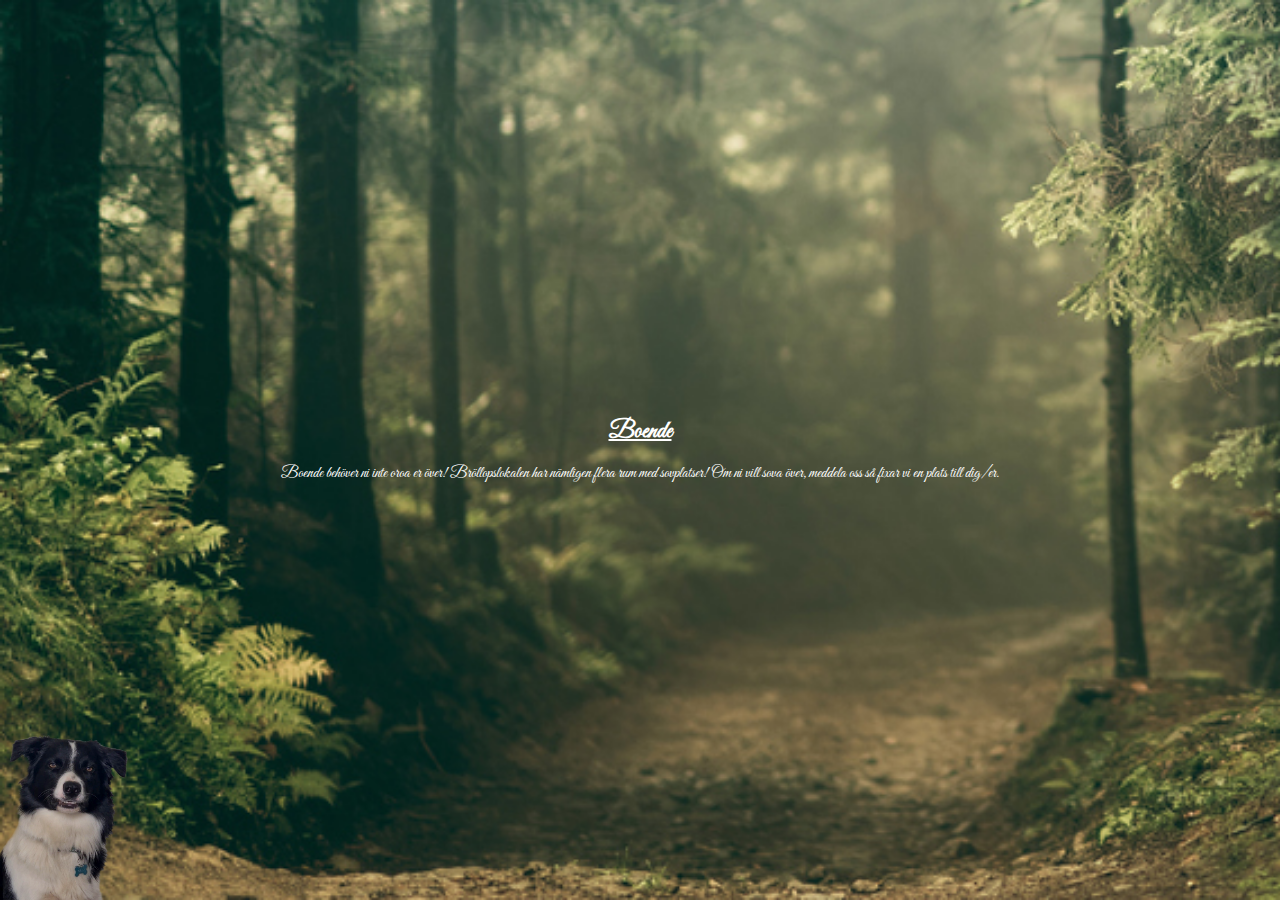
==== pages/accomodation.html @ c6675ed4 "Initial commit" ====
<!DOCTYPE html>
<html>
  <head>
    <title>Linn och Einari gifter sig!</title>
    <link rel="stylesheet" href="../css/styles.css" />
    <link rel="preconnect" href="https://fonts.googleapis.com" />
    <link rel="preconnect" href="https://fonts.gstatic.com" crossorigin />
    <link
      href="https://fonts.googleapis.com/css2?family=Great+Vibes&family=Raleway:wght@300;400;500;600;700;900&family=Roboto:wght@300;400;500;700&display=swap"
      rel="stylesheet"
    />
    <meta name="viewport" content="width=device-width, initial-scale=1" />
    <!-- <script src="js/map.js"></script> -->
  </head>
  <body>
    <div class="header">
      <a href="../index.html">
        <div class="header-logo">
          <p>L</p>
          <p>&</p>
          <p>O</p>
        </div>
      </a>
      <div class="links">
        <!-- <a href="#footer">Oss</a> -->
        <a href="../pages/whereandwhen.html">Var och När?</a>
        <a href="../pages/dinnerandparty.html">Middag och Fest</a>
        <a href="../pages/dresscode.html">Klädsel</a>
        <a href="#" class="current-link">Boende</a>
        <a href="../pages/rsvp.html">OSA</a>
        <a href="../pages/otherinfo.html">Övrig Info</a>
      </div>
    </div>
    <div class="header-background"></div>

    <div class="hero">
      <!-- <img class="picture-us" src="assets/img/oss-cirkel.jpg" /> -->
      <div class="accomodation text-block" id="accomodation">
        <div class="accomodation--text text-block-content">
          <h2>Boende</h2>
          <p>
            Boende behöver ni inte oroa er över! Bröllopslokalen har nämligen
            flera rum med sovplatser! Om ni vill sova över, meddela oss så fixar
            vi en plats till dig/er.
          </p>
        </div>
      </div>
      <img src="../assets/img/olliflipfinal.png" alt="Olli" class="olli" />
    </div>
  </body>
</html>
---- css/styles.css ----
/* -------- Base styles --------- */

body {
  /* background-color: lavender; */
  /* background-color: #faf9fd; */
  /* background-color: #fcf9ff; */
  /* background-color: #fefdff; */
  /* background-color: #faf9fb; */
  /* background-color: #fdfaff; */
  margin: 0;
  font-family: "Raleway", sans-serif;
  font-weight: 500;
  /* background: url("../assets/img/startsida_eng_jumbotron.jpg");
  background-repeat: no-repeat;
  background-size: contain; */
}

html {
  scroll-behavior: smooth;
}

h1,
h2,
h3,
h4,
h5,
h6 {
  font-weight: bold;
  margin: 0;
}

h2 {
  margin-bottom: 1rem;
  text-decoration: underline;
}

p {
  margin: 0;
  font-weight: 400;
}

.text-block {
  width: 100%;
  display: flex;
  flex-direction: column;
  align-items: center;
  position: relative;
  overflow-x: clip;
  /* min-height: 22rem; */
  text-align: center;
}

.text-block-content {
  padding: 50px;
  /* width: 55%; */
  /* z-index: -1; */
}

.column-50 {
  width: 100%;
  display: flex;
  flex-direction: column;
  align-items: center;
  text-align: center;
}

.current-link {
  border-bottom: 1px solid white;
}

.current-link::before {
  display: none !important;
}

/* ------------ Hamburger menu - mobile ------------- */

#menuToggle {
  display: block;
  position: absolute;
  top: 25px;
  left: 25px;
  z-index: 1;
  -webkit-user-select: none;
  user-select: none;
}

#menuToggle a {
  text-decoration: none;
  color: #232323;
  transition: color 0.3s ease;
}

#menuToggle input {
  display: block;
  width: 40px;
  height: 32px;
  position: absolute;
  top: -7px;
  left: -5px;
  cursor: pointer;
  opacity: 0; /* hide this */
  z-index: 2; /* and place it over the hamburger */
  -webkit-touch-callout: none;
}

#menuToggle span {
  display: block;
  width: 33px;
  height: 4px;
  margin-bottom: 5px;
  position: relative;
  background: #2d4540;
  border-radius: 3px;
  z-index: 1;
  transform-origin: 4px -1px;
  transition: transform 0.5s cubic-bezier(0.77, 0.2, 0.05, 1),
    background 0.5s cubic-bezier(0.77, 0.2, 0.05, 1), opacity 0.55s ease;
}

#menuToggle span:first-child {
  transform-origin: 0% 0%;
}

#menuToggle span:nth-last-child(2) {
  transform-origin: 0% 100%;
}

#menuToggle input:checked ~ span {
  opacity: 1;
  transform: rotate(45deg) translate(-2px, -1px);
  background: #232323;
}

#menuToggle input:checked ~ span:nth-last-child(3) {
  opacity: 0;
  transform: rotate(0deg) scale(0.2, 0.2);
}

#menuToggle input:checked ~ span:nth-last-child(2) {
  transform: rotate(-45deg) translate(0, -1px);
}

#menu {
  position: absolute;
  width: 100vw;
  margin: -100px 0 0 -25px;
  padding: 48px 0;
  padding-top: 90px;
  background: #fbe5ff;
  list-style-type: none;
  -webkit-font-smoothing: antialiased;
  /* to stop flickering of text in safari */
  transform-origin: 0% 0%;
  transform: translate(-100%, 0);
  transition: transform 0.5s cubic-bezier(0.77, 0.2, 0.05, 1);
  display: flex;
  flex-direction: column;
  align-items: center;
  justify-content: center;
}

#menu li {
  padding: 10px 15px;
  font-size: 22px;
  text-align: center;
}

#menuToggle input:checked ~ ul {
  transform: none;
}

/* ------------ Header ------------- */

.header,
.header-background {
  display: none;
}

.header {
  position: relative;
}

.header-logo {
  font-family: "Great Vibes", cursive;
  color: white;
  font-size: 42px;
  position: absolute;
  left: 100px;
  top: 18px;
  display: flex;
  align-items: center;
}

.header-logo p {
  margin: 0px 2px;
}

.header-logo p:nth-child(2) {
  font-size: 15px;
}

.links {
  display: flex;
  align-items: center;
  justify-content: center;
}

.links a {
  margin: 0 3rem;
  /* color: black; */
  color: white;
  text-decoration: none;
  font-family: "Raleway", sans-serif;
  font-weight: 600;
  text-transform: uppercase;
  position: relative;
  padding-bottom: 3px;
}

.links a::before {
  content: "";
  position: absolute;
  display: block;
  width: 100%;
  height: 1px;
  bottom: 0;
  left: 0;
  /* background-color: #014f41; */
  /* background-color: black; */
  background-color: white;
  transform: scaleX(0);
  transform-origin: top left;
  transition: transform 0.3s ease;
}

.links a:hover::before {
  transform: scaleX(1);
}

/* ------------ Hero ------------- */

.hero {
  position: relative;
  display: flex;
  flex-direction: column;
  align-items: center;
  justify-content: center;
  color: white;
  overflow-y: clip;
}

.hero {
  height: 100vh;
  background: url("../assets/img/startsida_eng_jumbotron.jpg");
  background-repeat: no-repeat;
  background-size: cover;
  font-family: "Great Vibes", cursive;
}

/* .hero-text {
  position: absolute;
  width: 100%;
  height: 100%;
  top: 40px;
  display: flex;
  align-items: center;
  justify-content: center;
  z-index: -1;
} */

.hero-text {
  display: flex;
  align-items: center;
  justify-content: center;
  color: white;
  font-size: 120px;
}

.hero-text p {
  margin: 14px;
}

.hero-text p:nth-child(2) {
  font-size: 40px;
}

.hero-text-wedding p,
.hero-text-date p {
  font-family: "Raleway", sans-serif;
  font-weight: 300;
}

.hero-text-wedding {
  margin-bottom: 45px;
  font-size: 18px;
}

.hero-text-date {
  text-align: center;
}

.olli {
  position: absolute;
  height: 200px;
  left: 0;
  bottom: -32px;
}

/* .hero-background {
  background-color: white;
  height: 24px;
} */

/* ------------ Where and When ------------- */

.where-and-when {
  padding: 50px;
  display: flex;
  flex-direction: column;
  align-items: center;
  justify-content: center;
}

.where-and-when h3 {
  margin: 1rem;
}

.where-and-when-container {
  display: flex;
  flex-direction: column;
  /* width: 80%; */
  margin-top: 30px;
}

.where-and-when-info {
  width: 100%;
  display: flex;
  flex-direction: column;
  align-items: center;
  justify-content: center;
  text-align: center;
}

.where-and-when-container-two {
  margin-top: 0;
}

.wedding,
.party {
  margin-top: 20px;
}

/* ------------ Map ------------- */

#map {
  height: 400px;
  width: 100%;
}

.map {
  position: relative;
  text-align: right;
  height: 18rem;
  margin-top: 55px;
  display: flex;
  align-items: center;
  justify-content: center;
}

.gmap_canvas {
  overflow: hidden;
  background: none !important;
  width: 100%;
}

/* ------------ Dinner and Party ------------- */

.dinner-and-party {
  width: 100%;
  display: flex;
  flex-direction: column;
  align-items: center;
  justify-content: center;
  position: relative;
  overflow-x: clip;
  min-height: 29rem;
}

.dinner-and-party--text h2 {
  margin-bottom: 1rem;
}

.dinner-and-party .flowers-right-corner {
  position: absolute;
  top: -167px;
  right: -370px;
  height: 500px;
  transform: rotate(-67deg) scale(-1);
}

.dinner-and-party .flowers-left-corner {
  position: absolute;
  top: 110px;
  left: -375px;
  height: 500px;
  transform: rotate(128deg) scale(-1);
}

/* ------------ Footer ------------- */

.footer {
  min-height: 200px;
  /* background-color: white; */
  background-color: #f3e9f9;
  /* background-color: #014f41; */
}

.footer .flowers-right-corner {
  height: 400px;
}

@media (min-width: 1024px) {
}

@media (min-width: 1366px) {
  /* ------------ Base styles ------------- */

  .text-block-content {
    width: 60%;
  }

  .column-50 {
    width: 50%;
  }

  /* ------------ Header ------------- */

  .header {
    display: block;
    position: fixed;
    width: 100%;
    padding: 30px 0;
    z-index: 10;
  }

  .header-background {
    display: block;
    position: fixed;
    height: 84px;
    width: 100%;
    z-index: 9;
    /* background-color: white; */
    background-color: black;
    opacity: 25%;
    /* background-color: #f3e9f9; */
    /* background-color: #e9e0ee; */
  }

  nav {
    display: none;
  }

  /* ------------ Hero ------------- */

  /* .hero {
    height: 100vh;
    background: url("../assets/img/startsida_eng_jumbotron.jpg");
    background-repeat: no-repeat;
    background-size: cover;
    font-family: "Great Vibes", cursive;
  } */

  /* ------------ Where and When ------------- */

  .where-and-when-container {
    flex-direction: row;
  }

  .where-and-when-container-two {
    margin-top: 30px;
  }

  .wedding,
  .party {
    margin-top: 0;
  }

  /* ------------ Dinner and Party ------------- */

  .dinner-and-party {
    min-height: 22rem;
  }

  .dinner-and-party .flowers-right-corner {
    top: -175px;
    right: -160px;
    transform: rotate(-66deg) scale(-1);
    z-index: 9;
  }

  .dinner-and-party .flowers-left-corner {
    top: 50px;
    left: -150px;
    transform: rotate(146deg) scale(-1);
    z-index: 9;
  }

  /* ------------ Map ------------- */

  .gmap_canvas {
    width: 50%;
  }

  .map {
    width: 85%;
  }
}

@media (min-width: 1920px) {
}
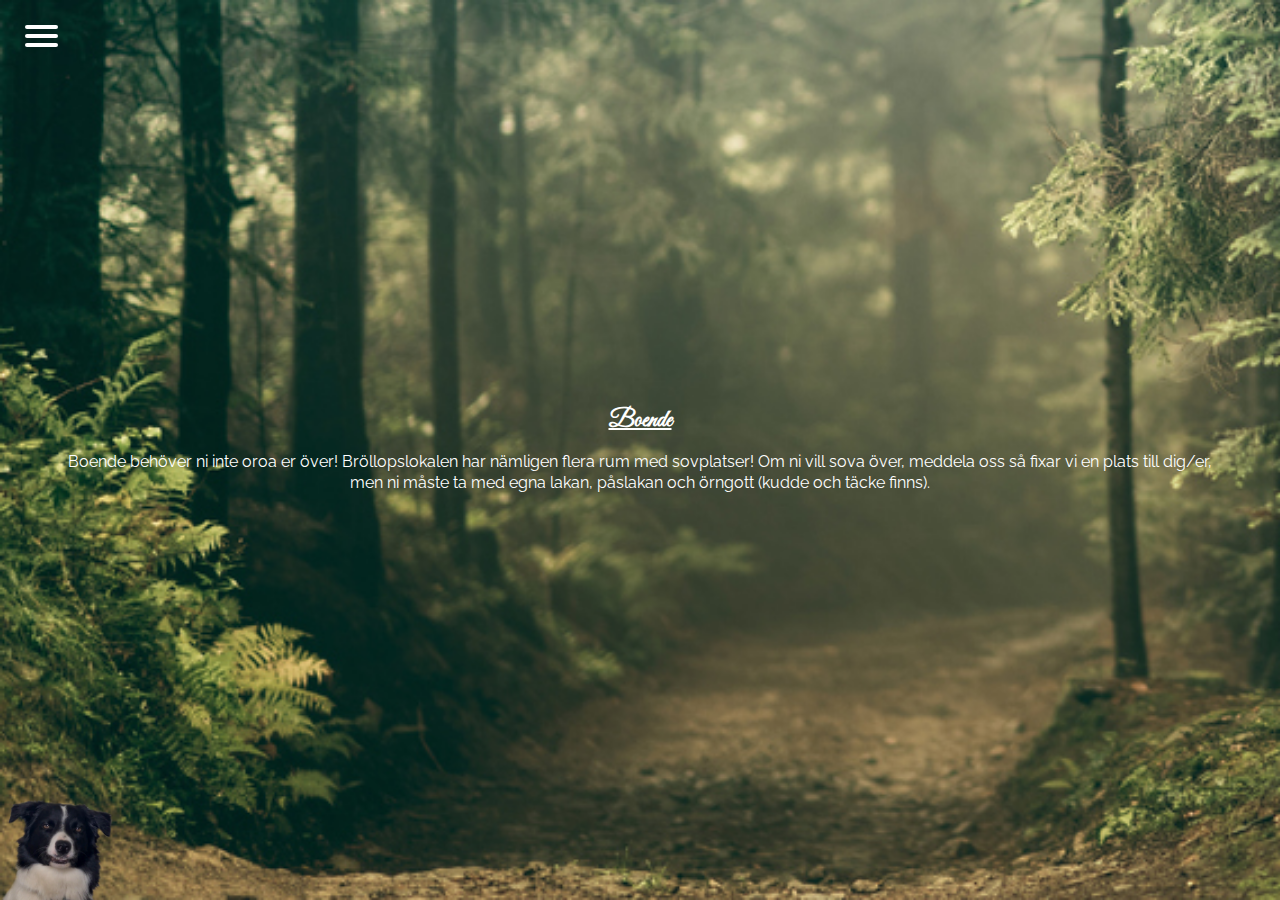
==== commit 80e470a6: "Site progress" ====
--- a/pages/accomodation.html
+++ b/pages/accomodation.html
@@ -3,6 +3,7 @@
   <head>
     <title>Linn och Einari gifter sig!</title>
     <link rel="stylesheet" href="../css/styles.css" />
+    <link rel="icon" type="image/x-icon" href="../assets/img/cheese.png" />
     <link rel="preconnect" href="https://fonts.googleapis.com" />
     <link rel="preconnect" href="https://fonts.gstatic.com" crossorigin />
     <link
@@ -13,6 +14,23 @@
     <!-- <script src="js/map.js"></script> -->
   </head>
   <body>
+    <nav role="navigation">
+      <div id="menuToggle">
+        <input type="checkbox" />
+        <span></span>
+        <span></span>
+        <span></span>
+        <ul id="menu">
+          <a href="../index.html"><li>Home</li></a>
+          <a href="../pages/whereandwhen.html"><li>Var och När?</li></a>
+          <a href="../pages/dinnerandparty.html"><li>Middag och Fest</li></a>
+          <a href="../pages/dresscode.html"><li>Klädsel</li></a>
+          <a href="../pages/accomodation.html"><li>Boende</li></a>
+          <a href="../pages/rsvp.html"><li>OSA</li></a>
+          <a href="../pages/otherinfo.html"><li>Övrig info</li></a>
+        </ul>
+      </div>
+    </nav>
     <div class="header">
       <a href="../index.html">
         <div class="header-logo">
@@ -41,7 +59,8 @@
           <p>
             Boende behöver ni inte oroa er över! Bröllopslokalen har nämligen
             flera rum med sovplatser! Om ni vill sova över, meddela oss så fixar
-            vi en plats till dig/er.
+            vi en plats till dig/er, men ni måste ta med egna lakan, påslakan
+            och örngott (kudde och täcke finns).
           </p>
         </div>
       </div>
--- a/css/styles.css
+++ b/css/styles.css
@@ -37,6 +37,8 @@
 p {
   margin: 0;
   font-weight: 400;
+  font-family: "Raleway", sans-serif;
+  line-height: 1.3;
 }
 
 .text-block {
@@ -86,7 +88,7 @@
 
 #menuToggle a {
   text-decoration: none;
-  color: #232323;
+  color: #ffffff;
   transition: color 0.3s ease;
 }
 
@@ -109,7 +111,7 @@
   height: 4px;
   margin-bottom: 5px;
   position: relative;
-  background: #2d4540;
+  background: #ffffff;
   border-radius: 3px;
   z-index: 1;
   transform-origin: 4px -1px;
@@ -128,7 +130,7 @@
 #menuToggle input:checked ~ span {
   opacity: 1;
   transform: rotate(45deg) translate(-2px, -1px);
-  background: #232323;
+  background: #ffffff;
 }
 
 #menuToggle input:checked ~ span:nth-last-child(3) {
@@ -146,21 +148,19 @@
   margin: -100px 0 0 -25px;
   padding: 48px 0;
   padding-top: 90px;
-  background: #fbe5ff;
+  background: #122b21;
   list-style-type: none;
   -webkit-font-smoothing: antialiased;
-  /* to stop flickering of text in safari */
   transform-origin: 0% 0%;
   transform: translate(-100%, 0);
   transition: transform 0.5s cubic-bezier(0.77, 0.2, 0.05, 1);
   display: flex;
   flex-direction: column;
   align-items: center;
-  justify-content: center;
 }
 
 #menu li {
-  padding: 10px 15px;
+  padding: 12px 15px;
   font-size: 22px;
   text-align: center;
 }
@@ -183,10 +183,10 @@
 .header-logo {
   font-family: "Great Vibes", cursive;
   color: white;
-  font-size: 42px;
-  position: absolute;
-  left: 100px;
-  top: 18px;
+  font-size: 38px;
+  position: absolute;
+  left: 50px;
+  top: 20px;
   display: flex;
   align-items: center;
 }
@@ -203,11 +203,11 @@
   display: flex;
   align-items: center;
   justify-content: center;
+  width: 75%;
 }
 
 .links a {
-  margin: 0 3rem;
-  /* color: black; */
+  margin: 0 2.5rem;
   color: white;
   text-decoration: none;
   font-family: "Raleway", sans-serif;
@@ -225,8 +225,6 @@
   height: 1px;
   bottom: 0;
   left: 0;
-  /* background-color: #014f41; */
-  /* background-color: black; */
   background-color: white;
   transform: scaleX(0);
   transform-origin: top left;
@@ -250,34 +248,25 @@
 }
 
 .hero {
-  height: 100vh;
+  min-height: 100vh;
   background: url("../assets/img/startsida_eng_jumbotron.jpg");
   background-repeat: no-repeat;
   background-size: cover;
   font-family: "Great Vibes", cursive;
 }
 
-/* .hero-text {
-  position: absolute;
-  width: 100%;
-  height: 100%;
-  top: 40px;
-  display: flex;
-  align-items: center;
-  justify-content: center;
-  z-index: -1;
-} */
-
 .hero-text {
   display: flex;
+  flex-direction: column;
   align-items: center;
   justify-content: center;
   color: white;
-  font-size: 120px;
+  font-size: 95px;
 }
 
 .hero-text p {
-  margin: 14px;
+  margin: 1px;
+  font-family: "Great Vibes", cursive;
 }
 
 .hero-text p:nth-child(2) {
@@ -301,15 +290,11 @@
 
 .olli {
   position: absolute;
-  height: 200px;
+  height: 175px;
   left: 0;
-  bottom: -32px;
-}
-
-/* .hero-background {
-  background-color: white;
-  height: 24px;
-} */
+  bottom: -72px;
+  z-index: 1;
+}
 
 /* ------------ Where and When ------------- */
 
@@ -328,7 +313,6 @@
 .where-and-when-container {
   display: flex;
   flex-direction: column;
-  /* width: 80%; */
   margin-top: 30px;
 }
 
@@ -408,16 +392,14 @@
 
 /* ------------ Footer ------------- */
 
-.footer {
+/* .footer {
   min-height: 200px;
-  /* background-color: white; */
   background-color: #f3e9f9;
-  /* background-color: #014f41; */
 }
 
 .footer .flowers-right-corner {
   height: 400px;
-}
+} */
 
 @media (min-width: 1024px) {
 }
@@ -436,7 +418,9 @@
   /* ------------ Header ------------- */
 
   .header {
-    display: block;
+    display: flex;
+    align-items: center;
+    justify-content: center;
     position: fixed;
     width: 100%;
     padding: 30px 0;
@@ -462,13 +446,19 @@
 
   /* ------------ Hero ------------- */
 
-  /* .hero {
-    height: 100vh;
-    background: url("../assets/img/startsida_eng_jumbotron.jpg");
-    background-repeat: no-repeat;
-    background-size: cover;
-    font-family: "Great Vibes", cursive;
-  } */
+  .hero-text {
+    flex-direction: row;
+    font-size: 120px;
+  }
+
+  .hero-text p {
+    margin: 14px;
+  }
+
+  .olli {
+    height: 200px;
+    bottom: -32px;
+  }
 
   /* ------------ Where and When ------------- */
 
@@ -517,4 +507,7 @@
 }
 
 @media (min-width: 1920px) {
-}
+  .links a {
+    margin: 0 3rem;
+  }
+}
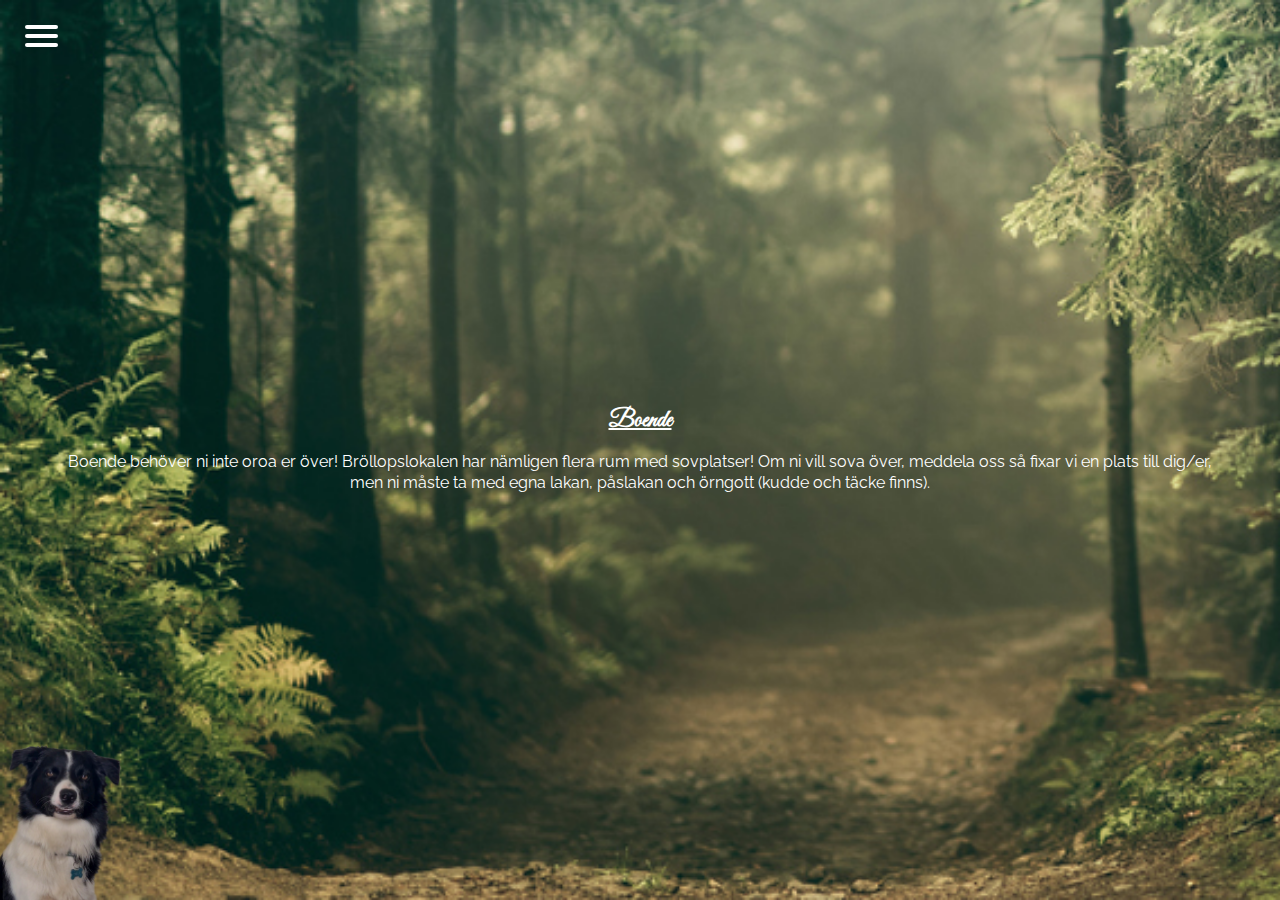
==== commit e70a1b57: "Fixed when and where" ====
--- a/pages/accomodation.html
+++ b/pages/accomodation.html
@@ -1,70 +1,86 @@
 <!DOCTYPE html>
 <html>
-  <head>
+
+<head>
     <title>Linn och Einari gifter sig!</title>
     <link rel="stylesheet" href="../css/styles.css" />
     <link rel="icon" type="image/x-icon" href="../assets/img/cheese.png" />
     <link rel="preconnect" href="https://fonts.googleapis.com" />
     <link rel="preconnect" href="https://fonts.gstatic.com" crossorigin />
     <link
-      href="https://fonts.googleapis.com/css2?family=Great+Vibes&family=Raleway:wght@300;400;500;600;700;900&family=Roboto:wght@300;400;500;700&display=swap"
-      rel="stylesheet"
-    />
+        href="https://fonts.googleapis.com/css2?family=Great+Vibes&family=Raleway:wght@300;400;500;600;700;900&family=Roboto:wght@300;400;500;700&display=swap"
+        rel="stylesheet" />
     <meta name="viewport" content="width=device-width, initial-scale=1" />
     <!-- <script src="js/map.js"></script> -->
-  </head>
-  <body>
+</head>
+
+<body>
     <nav role="navigation">
-      <div id="menuToggle">
-        <input type="checkbox" />
-        <span></span>
-        <span></span>
-        <span></span>
-        <ul id="menu">
-          <a href="../index.html"><li>Home</li></a>
-          <a href="../pages/whereandwhen.html"><li>Var och När?</li></a>
-          <a href="../pages/dinnerandparty.html"><li>Middag och Fest</li></a>
-          <a href="../pages/dresscode.html"><li>Klädsel</li></a>
-          <a href="../pages/accomodation.html"><li>Boende</li></a>
-          <a href="../pages/rsvp.html"><li>OSA</li></a>
-          <a href="../pages/otherinfo.html"><li>Övrig info</li></a>
-        </ul>
-      </div>
+        <div id="menuToggle">
+            <input type="checkbox" />
+            <span></span>
+            <span></span>
+            <span></span>
+            <ul id="menu">
+                <a href="../index.html">
+                    <li>Home</li>
+                </a>
+                <a href="../pages/whenandwhere.html">
+                    <li>Var och När?</li>
+                </a>
+                <a href="../pages/dinnerandparty.html">
+                    <li>Middag och Fest</li>
+                </a>
+                <a href="../pages/dresscode.html">
+                    <li>Klädsel</li>
+                </a>
+                <a href="../pages/accomodation.html">
+                    <li>Boende</li>
+                </a>
+                <a href="../pages/rsvp.html">
+                    <li>OSA</li>
+                </a>
+                <a href="../pages/otherinfo.html">
+                    <li>Övrig info</li>
+                </a>
+            </ul>
+        </div>
     </nav>
     <div class="header">
-      <a href="../index.html">
-        <div class="header-logo">
-          <p>L</p>
-          <p>&</p>
-          <p>O</p>
+        <a href="../index.html">
+            <div class="header-logo">
+                <h3>L</h3>
+                <h3>&</h3>
+                <h3>O</h3>
+            </div>
+        </a>
+        <div class="links">
+            <!-- <a href="#footer">Oss</a> -->
+            <a href="../pages/whenandwhere.html">Var och När?</a>
+            <a href="../pages/dinnerandparty.html">Middag och Fest</a>
+            <a href="../pages/dresscode.html">Klädsel</a>
+            <a href="#" class="current-link">Boende</a>
+            <a href="../pages/rsvp.html">OSA</a>
+            <a href="../pages/otherinfo.html">Övrig Info</a>
         </div>
-      </a>
-      <div class="links">
-        <!-- <a href="#footer">Oss</a> -->
-        <a href="../pages/whereandwhen.html">Var och När?</a>
-        <a href="../pages/dinnerandparty.html">Middag och Fest</a>
-        <a href="../pages/dresscode.html">Klädsel</a>
-        <a href="#" class="current-link">Boende</a>
-        <a href="../pages/rsvp.html">OSA</a>
-        <a href="../pages/otherinfo.html">Övrig Info</a>
-      </div>
     </div>
     <div class="header-background"></div>
 
     <div class="hero">
-      <!-- <img class="picture-us" src="assets/img/oss-cirkel.jpg" /> -->
-      <div class="accomodation text-block" id="accomodation">
-        <div class="accomodation--text text-block-content">
-          <h2>Boende</h2>
-          <p>
-            Boende behöver ni inte oroa er över! Bröllopslokalen har nämligen
-            flera rum med sovplatser! Om ni vill sova över, meddela oss så fixar
-            vi en plats till dig/er, men ni måste ta med egna lakan, påslakan
-            och örngott (kudde och täcke finns).
-          </p>
+        <!-- <img class="picture-us" src="assets/img/oss-cirkel.jpg" /> -->
+        <div class="accomodation text-block" id="accomodation">
+            <div class="accomodation--text text-block-content">
+                <h2>Boende</h2>
+                <p>
+                    Boende behöver ni inte oroa er över! Bröllopslokalen har nämligen
+                    flera rum med sovplatser! Om ni vill sova över, meddela oss så fixar
+                    vi en plats till dig/er, men ni måste ta med egna lakan, påslakan
+                    och örngott (kudde och täcke finns).
+                </p>
+            </div>
         </div>
-      </div>
-      <img src="../assets/img/olliflipfinal.png" alt="Olli" class="olli" />
+        <img src="../assets/img/olliflipfinal.png" alt="Olli" class="olli" />
     </div>
-  </body>
-</html>
+</body>
+
+</html>--- a/css/styles.css
+++ b/css/styles.css
@@ -1,23 +1,34 @@
 /* -------- Base styles --------- */
 
 body {
-  /* background-color: lavender; */
-  /* background-color: #faf9fd; */
-  /* background-color: #fcf9ff; */
-  /* background-color: #fefdff; */
-  /* background-color: #faf9fb; */
-  /* background-color: #fdfaff; */
   margin: 0;
   font-family: "Raleway", sans-serif;
   font-weight: 500;
-  /* background: url("../assets/img/startsida_eng_jumbotron.jpg");
-  background-repeat: no-repeat;
-  background-size: contain; */
+  height: 100%;
 }
 
 html {
   scroll-behavior: smooth;
-}
+  height: 100%;
+}
+
+.container {
+  position: relative;
+  overflow: hidden;
+  height: 100%;
+}
+
+/* html,
+body {
+  height: 100%;
+  box-sizing: border-box;
+  margin: 0;
+}
+
+body {
+  background: url("../assets/img/startsida_eng_jumbotron.jpg") no-repeat;
+  background-size: cover;
+} */
 
 h1,
 h2,
@@ -27,6 +38,7 @@
 h6 {
   font-weight: bold;
   margin: 0;
+  font-family: "Great Vibes", cursive;
 }
 
 h2 {
@@ -48,14 +60,11 @@
   align-items: center;
   position: relative;
   overflow-x: clip;
-  /* min-height: 22rem; */
   text-align: center;
 }
 
 .text-block-content {
   padding: 50px;
-  /* width: 55%; */
-  /* z-index: -1; */
 }
 
 .column-50 {
@@ -100,8 +109,8 @@
   top: -7px;
   left: -5px;
   cursor: pointer;
-  opacity: 0; /* hide this */
-  z-index: 2; /* and place it over the hamburger */
+  opacity: 0;
+  z-index: 2;
   -webkit-touch-callout: none;
 }
 
@@ -191,11 +200,12 @@
   align-items: center;
 }
 
-.header-logo p {
+.header-logo h3 {
   margin: 0px 2px;
-}
-
-.header-logo p:nth-child(2) {
+  font-weight: normal;
+}
+
+.header-logo h3:nth-child(2) {
   font-size: 15px;
 }
 
@@ -242,17 +252,23 @@
   display: flex;
   flex-direction: column;
   align-items: center;
-  justify-content: center;
   color: white;
   overflow-y: clip;
-}
-
-.hero {
-  min-height: 100vh;
   background: url("../assets/img/startsida_eng_jumbotron.jpg");
   background-repeat: no-repeat;
   background-size: cover;
+  min-height: 100%;
   font-family: "Great Vibes", cursive;
+  justify-content: center;
+}
+
+.hero-container {
+  display: flex;
+  flex-direction: column;
+  align-items: center;
+  justify-content: center;
+  position: relative;
+  top: -35px;
 }
 
 .hero-text {
@@ -276,12 +292,12 @@
 .hero-text-wedding p,
 .hero-text-date p {
   font-family: "Raleway", sans-serif;
-  font-weight: 300;
+  font-weight: 400;
+  font-size: 18px;
 }
 
 .hero-text-wedding {
   margin-bottom: 45px;
-  font-size: 18px;
 }
 
 .hero-text-date {
@@ -290,9 +306,9 @@
 
 .olli {
   position: absolute;
-  height: 175px;
+  height: 190px;
   left: 0;
-  bottom: -72px;
+  bottom: -32px;
   z-index: 1;
 }
 
@@ -345,7 +361,6 @@
   position: relative;
   text-align: right;
   height: 18rem;
-  margin-top: 55px;
   display: flex;
   align-items: center;
   justify-content: center;
@@ -390,16 +405,11 @@
   transform: rotate(128deg) scale(-1);
 }
 
-/* ------------ Footer ------------- */
-
-/* .footer {
-  min-height: 200px;
-  background-color: #f3e9f9;
-}
-
-.footer .flowers-right-corner {
-  height: 400px;
-} */
+/* ------------ Clothing ------------- */
+
+.clothing img {
+  margin-top: 20px;
+}
 
 @media (min-width: 1024px) {
 }
@@ -408,7 +418,7 @@
   /* ------------ Base styles ------------- */
 
   .text-block-content {
-    width: 60%;
+    width: 50%;
   }
 
   .column-50 {
@@ -433,11 +443,8 @@
     height: 84px;
     width: 100%;
     z-index: 9;
-    /* background-color: white; */
     background-color: black;
     opacity: 25%;
-    /* background-color: #f3e9f9; */
-    /* background-color: #e9e0ee; */
   }
 
   nav {
@@ -445,6 +452,10 @@
   }
 
   /* ------------ Hero ------------- */
+
+  .hero-container {
+    top: unset;
+  }
 
   .hero-text {
     flex-direction: row;
@@ -455,9 +466,17 @@
     margin: 14px;
   }
 
+  .hero-text-wedding p,
+  .hero-text-date p {
+    font-weight: 300;
+  }
+
+  .hero-text-date p {
+    font-size: 16px;
+  }
+
   .olli {
     height: 200px;
-    bottom: -32px;
   }
 
   /* ------------ Where and When ------------- */
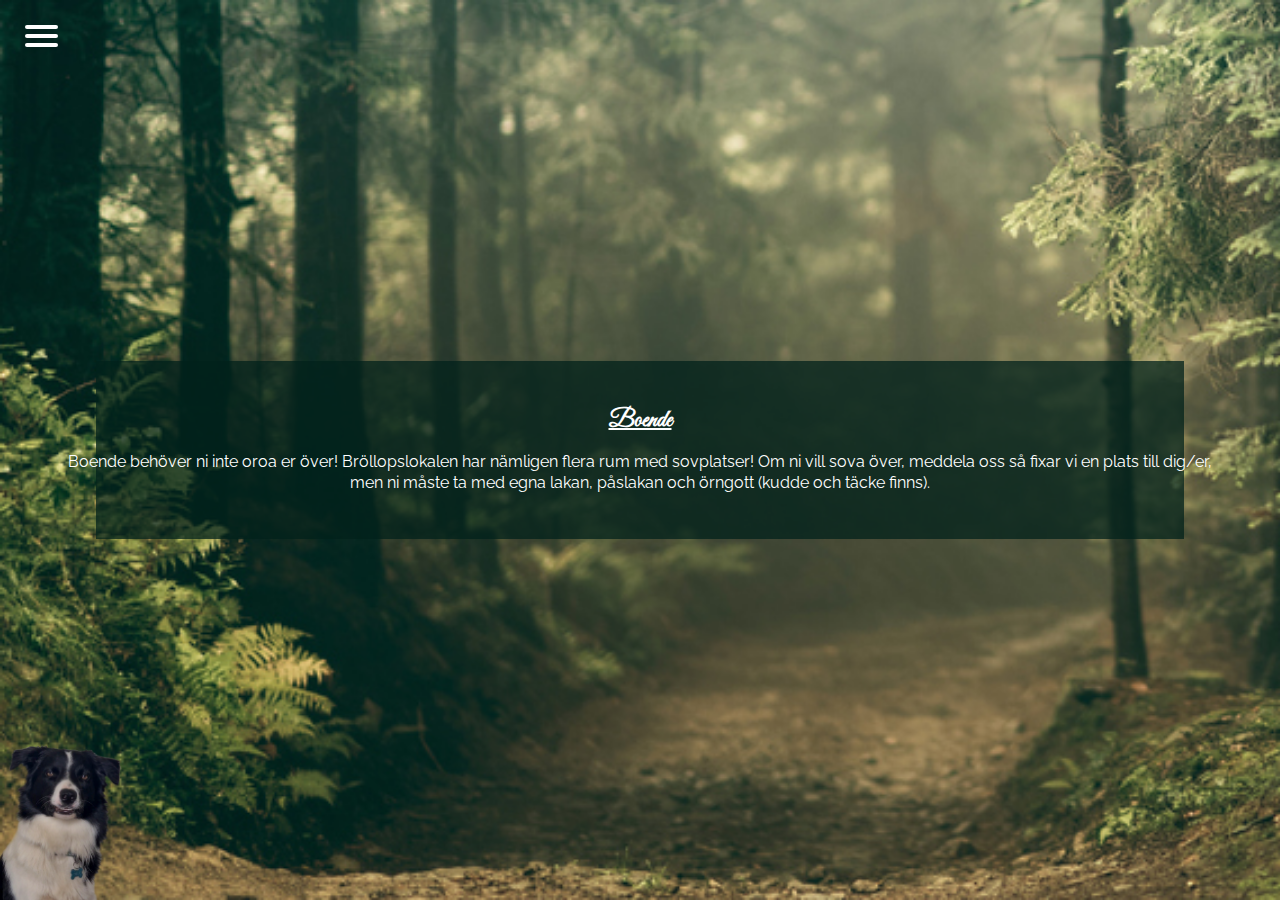
==== commit 7193f5f4: "Added background to text in mobile" ====
--- a/pages/accomodation.html
+++ b/pages/accomodation.html
@@ -69,7 +69,7 @@
     <div class="hero">
         <!-- <img class="picture-us" src="assets/img/oss-cirkel.jpg" /> -->
         <div class="accomodation text-block" id="accomodation">
-            <div class="accomodation--text text-block-content">
+            <div class="accomodation-text text-block-content">
                 <h2>Boende</h2>
                 <p>
                     Boende behöver ni inte oroa er över! Bröllopslokalen har nämligen
@@ -78,6 +78,7 @@
                     och örngott (kudde och täcke finns).
                 </p>
             </div>
+            <div class="darkgreen-background"></div>
         </div>
         <img src="../assets/img/olliflipfinal.png" alt="Olli" class="olli" />
     </div>
--- a/css/styles.css
+++ b/css/styles.css
@@ -64,7 +64,8 @@
 }
 
 .text-block-content {
-  padding: 50px;
+  padding: 45px 50px;
+  z-index: 1;
 }
 
 .column-50 {
@@ -83,6 +84,14 @@
   display: none !important;
 }
 
+.darkgreen-background {
+  position: absolute;
+  height: 100%;
+  width: 85%;
+  opacity: 75%;
+  background-color: #02211b;
+}
+
 /* ------------ Hamburger menu - mobile ------------- */
 
 #menuToggle {
@@ -90,7 +99,7 @@
   position: absolute;
   top: 25px;
   left: 25px;
-  z-index: 1;
+  z-index: 5;
   -webkit-user-select: none;
   user-select: none;
 }
@@ -411,6 +420,12 @@
   margin-top: 20px;
 }
 
+/* ------------ Accomodation ------------- */
+
+.accomodation-text {
+  z-index: 1;
+}
+
 @media (min-width: 1024px) {
 }
 
@@ -425,6 +440,9 @@
     width: 50%;
   }
 
+  .darkgreen-background {
+    display: none;
+  }
   /* ------------ Header ------------- */
 
   .header {
